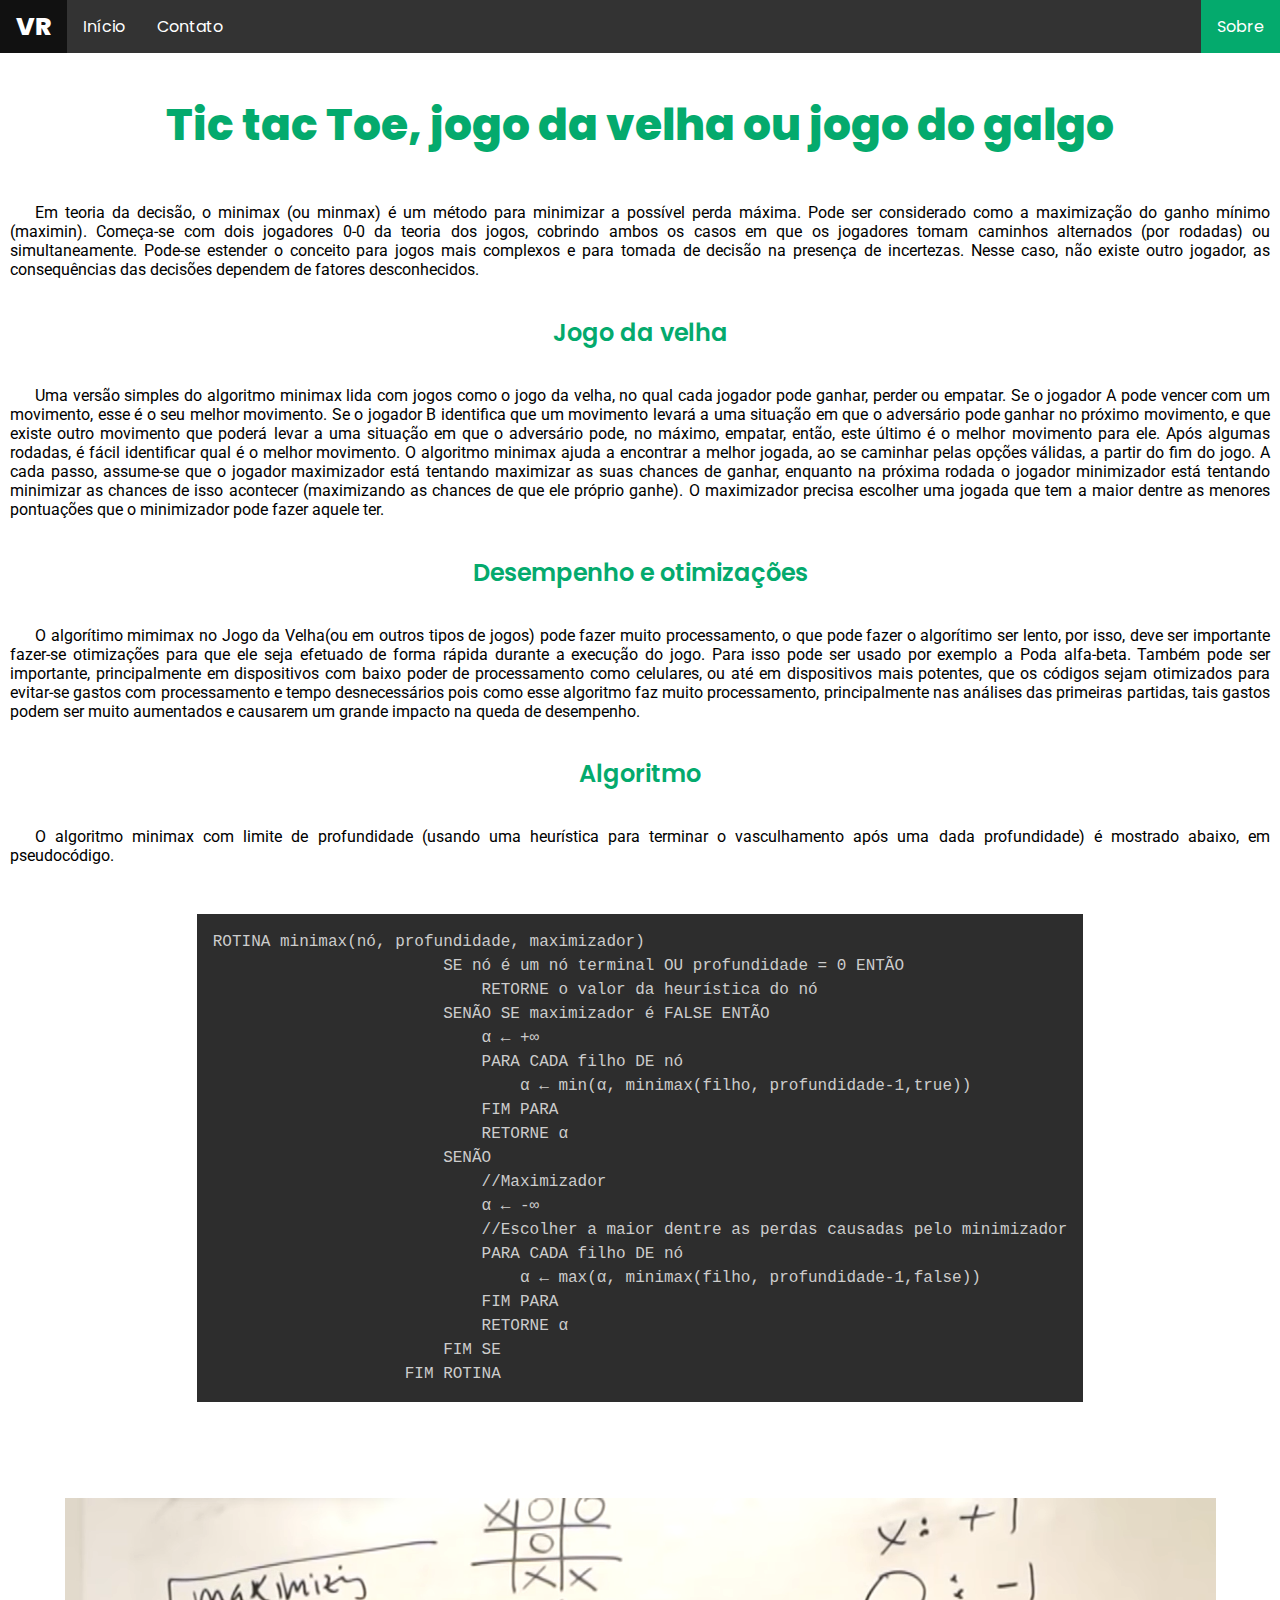
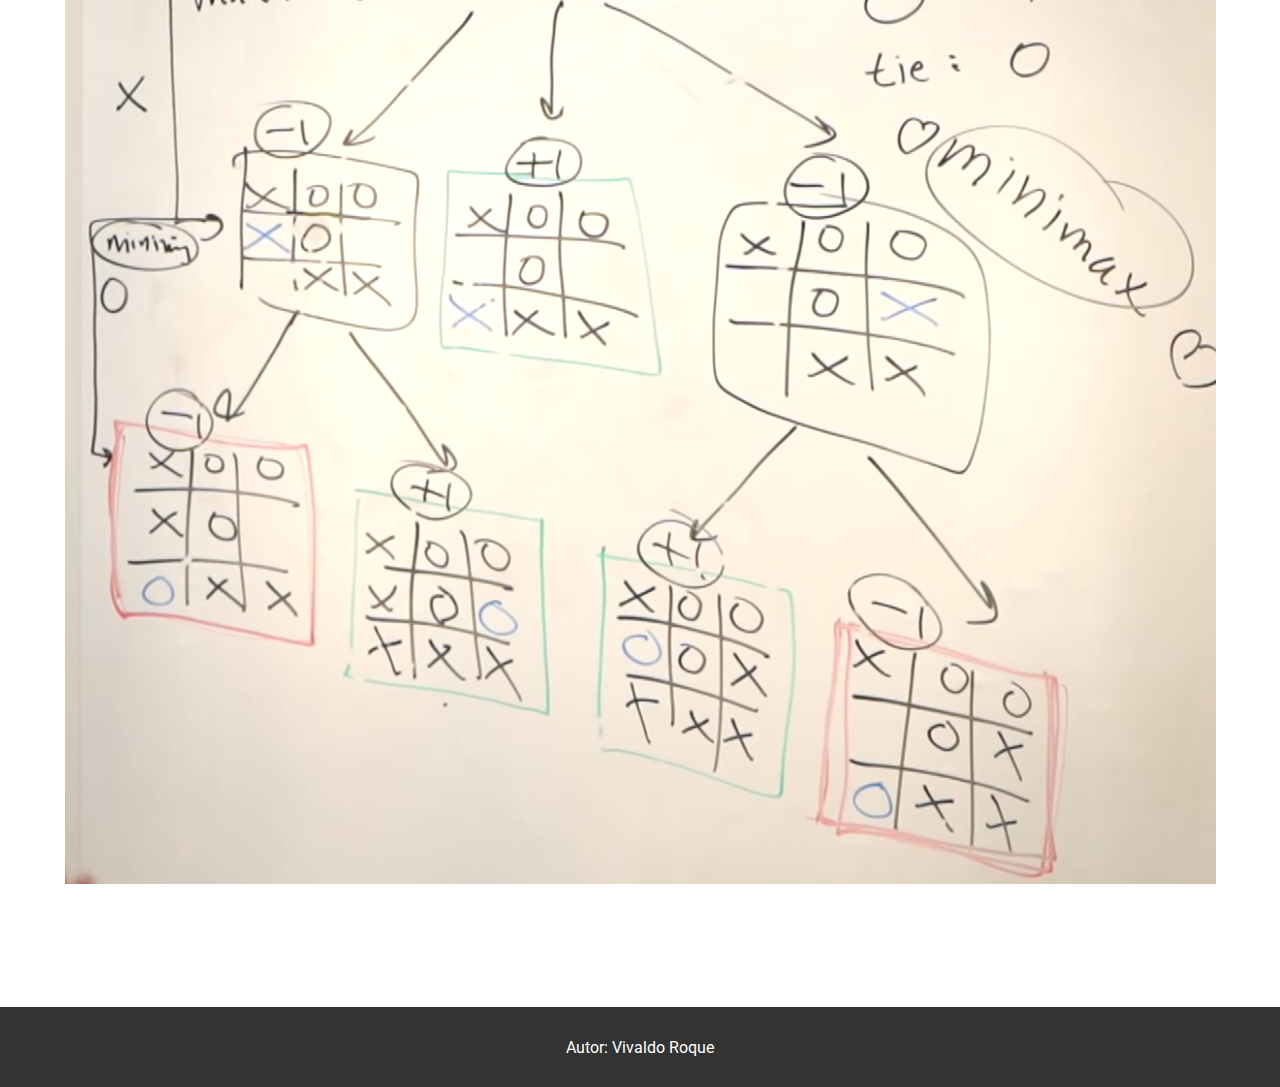
==== pages/about.html @ 663543bb "made some fixes!" ====
<!DOCTYPE html>
<html>

<head>
	<meta name="viewport" content="width=device-width, initial-scale=1.0">
	<link rel="stylesheet" href="../css/style.css">
    <link rel="stylesheet" href="../css/game.css">
    <link rel="stylesheet" href="../css/social.css">
    <link rel="stylesheet" href="../css/mediaquery.css">
	<link rel="stylesheet" href="../css/prism.css">
	<script src="../js/prism.js"></script>
	<script src="../js/navigation.js"></script>
	<script src="../js/app.js"></script>
	<link rel="apple-touch-icon" sizes="180x180" href="../imgs/favicon/apple-touch-icon.png">
	<link rel="icon" type="image/png" sizes="32x32" href="../imgs/favicon/favicon-32x32.png">
	<link rel="icon" type="image/png" sizes="16x16" href="../imgs/favicon/favicon-16x16.png">
	<link rel="manifest" href="../manifest.webmanifest">
	<title> Tic Tac Toe </title>
</head>

<body onload="main();">
	<div class="container">
		<div>
			<ul class="topnav">
				<li><a href="../index.html" class="logo">VR</a></li>
				<li id="home"><a href="../index.html">Início</a></li>
				<li id="contact"><a href="./contact.html">Contato</a></li>
				<li id="about">
					<a href="./about.html">Sobre</a>
				</li>
			</ul>
		</div>

		<div class="content-wrap" style="text-align: justify; padding: 10px;">

			<div id="install-button" class="install-button">
                <div>Instalar</div>
            </div>

			<h1 style="text-align: center;">Tic tac Toe, jogo da velha ou jogo do galgo</h1>
			<p class="text">
				Em teoria da decisão, o minimax (ou minmax) é um método para minimizar a possível perda máxima. Pode ser
				considerado como a maximização do ganho mínimo (maximin). Começa-se com dois jogadores 0-0 da teoria dos
				jogos, cobrindo ambos os casos em que os jogadores tomam caminhos alternados (por rodadas) ou
				simultaneamente. Pode-se estender o conceito para jogos mais complexos e para tomada de decisão na
				presença de incertezas. Nesse caso, não existe outro jogador, as consequências das decisões dependem de
				fatores desconhecidos.</p>
			<h2>Jogo da velha</h2>
			<p class="text">
				Uma versão simples do algoritmo minimax lida com jogos como o jogo da velha, no qual cada jogador pode
				ganhar, perder ou empatar. Se o jogador A pode vencer com um movimento, esse é o seu melhor movimento.
				Se o
				jogador B identifica que um movimento levará a uma situação em que o adversário pode ganhar no próximo
				movimento, e que existe outro movimento que poderá levar a uma situação em que o adversário pode, no
				máximo,
				empatar, então, este último é o melhor movimento para ele. Após algumas rodadas, é fácil identificar
				qual é
				o melhor movimento. O algoritmo minimax ajuda a encontrar a melhor jogada, ao se caminhar pelas opções
				válidas, a partir do fim do jogo. A cada passo, assume-se que o jogador maximizador está tentando
				maximizar
				as suas chances de ganhar, enquanto na próxima rodada o jogador minimizador está tentando minimizar as
				chances de isso acontecer (maximizando as chances de que ele próprio ganhe). O maximizador precisa
				escolher
				uma jogada que tem a maior dentre as menores pontuações que o minimizador pode fazer aquele ter.</p>
			<h2>Desempenho e otimizações</h2>
			<p class="text">
				O algorítimo mimimax no Jogo da Velha(ou em outros tipos de jogos) pode fazer muito processamento, o que
				pode fazer o algorítimo ser lento, por isso, deve ser importante fazer-se otimizações para que ele seja
				efetuado de forma rápida durante a execução do jogo. Para isso pode ser usado por exemplo a Poda
				alfa-beta.
				Também pode ser importante, principalmente em dispositivos com baixo poder de processamento como
				celulares,
				ou até em dispositivos mais potentes, que os códigos sejam otimizados para evitar-se gastos com
				processamento e tempo desnecessários pois como esse algoritmo faz muito processamento, principalmente
				nas
				análises das primeiras partidas, tais gastos podem ser muito aumentados e causarem um grande impacto na
				queda de desempenho.
			</p>
			<h2>Algoritmo</h2>
			<p class="text">
				O algoritmo minimax com limite de profundidade (usando uma heurística para terminar o vasculhamento após
				uma
				dada profundidade) é mostrado abaixo, em pseudocódigo.
			</p>
			<div style="max-width: 100%; margin-top: 25px; margin-bottom: 25px;">
				<pre style="overflow: scroll;"><code class="language-wiki">ROTINA minimax(nó, profundidade, maximizador)
						SE nó é um nó terminal OU profundidade = 0 ENTÃO
							RETORNE o valor da heurística do nó
						SENÃO SE maximizador é FALSE ENTÃO
							α ← +∞
							PARA CADA filho DE nó
								α ← min(α, minimax(filho, profundidade-1,true))
							FIM PARA
							RETORNE α
						SENÃO
							//Maximizador
							α ← -∞
							//Escolher a maior dentre as perdas causadas pelo minimizador
							PARA CADA filho DE nó
								α ← max(α, minimax(filho, profundidade-1,false))
							FIM PARA
							RETORNE α
						FIM SE
					FIM ROTINA</code></pre>
			</div>
			<br><br>
			<div style="width: auto; height: auto; margin-top: 25px; margin-bottom: 100px;">
				<img src="../imgs/diagram.png" alt="Minimax" style="max-width:100%;
	max-height:100%;">
			</div>
			<br><br><br>
			</p>
		</div>

		<div>
			<footer>
				<p>Autor: Vivaldo Roque
				</p>
			</footer>
		</div>
	</div>

</body>

</html>
---- css/style.css ----
/* All this css shit you know */

@import url('https://fonts.googleapis.com/css2?family=Poppins:wght@300;400;500;700;800;900&family=Roboto:wght@400;500;700;900&display=swap');

:root {
    --white: #ffffff;
    --grey: #333333;
    --light-green: #04AA6D;
    --dark-green: #028d5a;
    --red: #FF073A;
    --blue: #006AF9;
    --fb: #4267B2;
    --gh: #4078c0;
    --gm: #c71610;
    --ig: #bc2a8d;
    --yt: #FF0000;
    --ps: #01875f;
    --draw-speed: 0.2s
}


/* Page formatting  */

body {
    margin: 0;
}

body {
    font-family: Roboto;
}

.container {
    margin: auto;
    position: relative;
    min-height: 100vh;
}

.content-wrap {
    display: flex;
    flex-direction: column;
    align-items: center;
    text-align: center;
    align-content: center;
    padding-bottom: 5rem;
    /* Footer height */
}

ul {
    list-style-type: none;
    margin: 0;
    padding: 0;
    overflow: hidden;
    background-color: var(--grey);
}

ul li {
    float: left;
}

ul li a {
    display: block;
    color: var(--white);
    text-align: center;
    padding: 14px 16px;
    text-decoration: none;
    line-height: 25px;
    transition: background-color 0.5s;
    font-family: Poppins;
}

ul li a:hover:not(.active) {
    background-color: #111;
}

ul li a.active {
    transition: background-color 0.5s;
    background-color: var(--light-green);
}

ul li a.active:hover {
    background-color: var(--dark-green);
}

ul li.right {
    float: right;
}

ul li a.logo {
    font-size: 25px;
    font-weight: 800;
    font-family: Poppins;
}

.text{
    text-indent: 25px;
}

footer {
    position: absolute;
    bottom: 0;
    width: 100%;
    text-align: center;
    background-color: var(--grey);
    color: var(--white);
    height: 5rem;
    display: flex;
    align-items: center;
    justify-content: center;
}

@media screen and (max-width: 600px) {

    ul li.right,
    ul li {
        float: none;
    }
}

h1 {
    color: var(--light-green);
    font-family: Poppins;
    font-weight: 800;
    font-size: 44px;
}

h2 {
    color: var(--light-green);
    font-family: Poppins;
    font-weight: 600;
    font-size: 24px;
}

h1 span {
    color: var(--white);
}

.break-line{
    width: 100%;
    height: 80px;
}

.cover1 {
    display: flex;
    flex-direction: column;
    justify-content: center;
    align-items: center;
    background-color: var(--grey);
    height: 600px;
    width: 350px;
    border-radius: 10px;
    padding-top: 20px;
    padding-bottom: 20px;
    margin-bottom: 50px;
}

.cover2 {
    display: flex;
    flex-direction: column;
    justify-content: center;
    align-items: center;
    background-color: var(--grey);
    height: 50em;
    width: 95%;
    border-radius: 10px;
    margin-bottom: 20px;
    margin-top: 20px;
}

.install-button{
    color: var(--white);
    font-size:x-large;
    line-height: 50px;
    text-align: center;
    vertical-align: middle;
    height: 50px;
    width: 30%;
    background-color: var(--light-green);
    border-radius: 20px;
    border: 10px;
    border-color: var(--dark-green);
    margin-top: 10px;
    margin-bottom: 10px;
    display: none;
}
---- css/game.css ----
/* Buttons formatting */

#but {
    box-sizing: border-box;
    width: 95px;
    height: 30px;
    border: 1px solid #04AA6D;
    margin: auto;
    border-radius: 4px;
    font-family: Verdana, Geneva, Tahoma, sans-serif;
    text-align: center;
    line-height: 30px;
    vertical-align: middle;
    background-color: #04AA6D;
    color: white;
    font-size: 18px;
    cursor: pointer;
}

.btn {
    box-sizing: border-box;
    width: 120px;
    height: 40px;
    border: 1px solid var(--light-green);
    border-radius: 4px;
    transition: background-color 0.5s;
    background-color: var(--light-green);
    color: var(--white);
    font-size: 20px;
    cursor: pointer;
}

.btn:hover {
    background-color: var(--dark-green);
}

.type-container {
    display: flex;
    justify-content: space-between;
    width: 319px;
    grid-template-columns: repeat(2, 1fr);
    gap: 20px;
    align-items: center;
    margin-bottom: 40px;
}

.type-container button {
    display: flex;
    flex-direction: column;
    align-items: center;
    justify-content: center;
    position: relative;
    width: 90px;
    height: 110px;
    background-color: var(--grey);
    border-radius: 8px;
    outline: none;
    cursor: pointer;
    border: 4px solid var(--white);
    transition: border .4s;
}

.type-container button:hover {
    border: 4px solid #dddddd;
}

.type-container button div {
    position: absolute;
    width: 4px;
    height: 4px;
    border-radius: 2px;
    border: 4px solid var(--white);
    top: 4px;
    right: 4px;
    transition: border .4s;
}

.type-container button:hover div {
    border: 4px solid #dddddd;
}

.type-container button svg {
    fill: var(--white);
    margin-bottom: 2px;
    width: 60px;
    height: 60px;
    transition: fill .4s;
}

.type-container button:hover svg {
    fill: #dddddd;
}

.type-container button strong {
    font-family: Poppins;
    size: 18px;
    color: var(--white);
    font-weight: 900;
    transition: color .4s;
}

.type-container button:hover strong {
    color: #ddd;
}


/* Others game controls */

.status-action {
    display: flex;
    flex-direction: column;
    height: 150px;
    justify-content: space-between;
    align-items: center;
    margin: 15px 0px 15px 0px;
}

.print {
    font-family: Poppins;
    color: dodgerblue;
    font-size: 20px;
    font-weight: 600;
}

#lineSvg {
    position: absolute;
    top: 0;
    left: 0;
    height: 320px;
    width: 320px;    
}

.parent {
    position: relative;
    height: 478px;
    width: 320px;
}

/* 3*3 Grid */

.game-grid {
    position: absolute;
    top: 0;
    left: 0;
    background-color: var(--white);
    align-content: center;
    display: grid;
    height: 318px;
    width: 318px;
    grid-template-columns: auto auto auto;
    grid-template-rows: auto auto auto;
    justify-content: center;
    gap: 10px;
}

.game-cell {
    width: 100px;
    height: 100px;
    display: flex;
    align-items: center;
    justify-content: center;
    background-color: var(--grey);
    cursor: pointer;
    font-size: 30px;
    text-align: center;
    border: none;
    outline: none;
}

.game-cell:disabled {
    cursor: auto;
}

/* Popup formatting */

.popup_box {
    position: absolute;
    top: 50%;
    left: 50%;
    transform: translate(-50%, -50%);
    border-radius: 5px;
}

.popup_box {
    width: 250px;
    background: #f2f2f2;
    text-align: center;
    align-items: center;
    padding: 40px;
    border: 1px solid #b3b3b3;
    box-shadow: 0px 5px 10px rgba(0, 0, 0, .2);
    z-index: 9999;
    display: none;
}

.popup_box h1 {
    font-size: 20px;
    color: #1b2631;
    margin-bottom: 5px;
}

.popup_box label {
    font-size: 23px;
    color: #404040;
}

.popup_box .btns {
    margin: 40px 0 0 0;
    display: flex;
    justify-content: space-between;
}

.btns .btn1,
.btns .btn2 {
    background: var(--red);
    color: var(--white);
    font-size: 18px;
    border-radius: 5px;
    border: 1px solid var(--red);
    padding: 10px 13px;
    height: 50px;
    width: 50px;
    text-align: center;
    vertical-align: middle;
    line-height: 50px;
    font-size: 40px;
    text-decoration: none;
}

.btns .btn2 {
    margin-left: 20px;
    background: var(--blue);
    border: 1px solid var(--blue);
}

.btns .btn1:hover {
    transition: .5s;
    background: var(--red);
}

.btns .btn2:hover {
    transition: .5s;
    background: var(--blue);
}

/* Line animation formatting */
#line1 {
    stroke: var(--light-green);
    stroke-width: 10px;
    opacity: 0.5;
}

/* X and O animation formatting */

.naught {
    stroke: var(--blue);
    transform: rotateX(180deg);
}

.cross {
    stroke: var(--red);
}

path,
circle {
    animation: draw var(--draw-speed) calc(var(--delay, 0) * var(--draw-speed)) ease-in both;
}

path:nth-of-type(2) {
    --delay: 1;
}

@keyframes draw {
    to {
        stroke-dashoffset: 0;
    }
}


#blink {
    transition: 0.4s;
}
---- css/social.css ----
/* Social formatting */

.avatar {
    margin-top: 35px;
    border: 8px solid var(--white);
    width: 150px;
    height: 150px;
    border-radius: 50%;
    -webkit-box-shadow: 8px 8px 12px 12px #222222;
    box-shadow: 4px 4px 8px 8px #222222;
}

.social-network {
    display: grid;
    grid-template-columns: repeat(2, 1fr);
    gap: 20px;
    margin-bottom: 20px;
}

a.social-btn {
    background-color: #222222;
    width: 240px;
    height: 56px;
    border: none;
    margin: 0;
    outline: none;
    transition: all 0.3s;
    position: relative;
    padding: 0;
    text-decoration: none;
    cursor: pointer;
    display: flex;
    align-items: center;
}

a.social-btn svg.btn-border {
    position: absolute;
    display: flex;
    top: 0;
    left: 0;
    width: 100%;
    height: 56px;
}

a.social-btn svg.btn-border rect {
    fill: none;
    stroke: var(--white);
    stroke-width: 0;
    stroke-dasharray: 422, 0;
    transition: all .3s linear;
}

a.social-btn svg.fb-btn rect {
    stroke: var(--fb);
}

a.social-btn svg.gh-btn rect {
    stroke: var(--gh);
}

a.social-btn svg.gm-btn rect {
    stroke: var(--gm);
}

a.social-btn svg.ig-btn rect {
    stroke: var(--ig);
}

a.social-btn svg.ps-btn rect {
    stroke: var(--ps);
}

a.social-btn svg.yt-btn rect {
    stroke: var(--yt);
}

a.social-btn:hover svg.btn-border rect {
    stroke-width: 5px;
    stroke-dasharray: 56, 310;
    stroke-dashoffset: 126;
    transition: all 1.35s cubic-bezier(0.19, 1, 0.22, 1);
}

a.social-btn div {
    width: 56px;
    height: 56px;
    display: flex;
    align-items: center;
    justify-content: center;
    position: relative;
}

a.social-btn div svg {
    width: 36px;
    height: 36px;
    fill: var(--white);
    position: relative;
    transition: all 0.3s;
}

a.social-btn div::after {
    content: "";
    position: absolute;
    bottom: 0;
    left: 0;
    width: 100%;
    height: 100%;
    background-color: var(--white);
    z-index: -2;
}

a.social-btn div::before {
    content: "";
    position: absolute;
    bottom: 0;
    left: 0;
    width: 100%;
    height: 0%;
    background-color: var(--white);
    transition: all .3s;
}

a.social-btn:hover div::before {
    height: 100%;
}

a.social-btn span {
    font-family: Poppins;
    size: 48px;
    color: var(--white);
    font-weight: 800;
    text-transform: uppercase;
    margin-left: 10px;
}

a.social-btn div.facebook {
    background-color: var(--fb);
}

a.social-btn:hover div.facebook svg {
    fill: var(--fb);
}

a.social-btn div.github {
    background-color: var(--gh);
}

a.social-btn:hover div.github svg {
    fill: var(--gh);
}

a.social-btn div.gmail {
    background-color: var(--gm);
}

a.social-btn:hover div.gmail svg {
    fill: var(--gm);
}

a.social-btn div.instagram {
    background-color: var(--ig);
}

a.social-btn:hover div.instagram svg {
    fill: var(--ig);
}

a.social-btn div.playstore {
    background-color: var(--ps);
}

a.social-btn:hover div.playstore svg {
    fill: var(--ps);
}

a.social-btn div.youtube {
    background-color: var(--yt);
}

a.social-btn:hover div.youtube svg {
    fill: var(--yt);
}
---- css/mediaquery.css ----
/* ----------- iPhone 4 and 4S ----------- */

/* Portrait */
@media only screen 
  and (min-device-width: 320px) 
  and (max-device-width: 480px)
  and (-webkit-min-device-pixel-ratio: 2)
  and (orientation: portrait) {
    .content-wrap{
        font-size: medium;
    }

    h1{
        font-size: 22px;
    }

    h2{
        font-size: 12px;
    }
}

/* ----------- iPhone 5, 5S, 5C and 5SE ----------- */

/* Portrait */
@media only screen 
  and (min-device-width: 320px) 
  and (max-device-width: 568px)
  and (-webkit-min-device-pixel-ratio: 2)
  and (orientation: portrait) {
    .content-wrap{
        font-size: medium;
    }

    h1{
        font-size: 22px;
    }

    h2{
        font-size: 12px;
    }
}

/* ----------- iPhone 6, 6S, 7 and 8 ----------- */

/* Portrait */
@media only screen 
  and (min-device-width: 375px) 
  and (max-device-width: 667px) 
  and (-webkit-min-device-pixel-ratio: 2)
  and (orientation: portrait) { 
    .content-wrap{
        font-size: medium;
    }

    h1{
        font-size: 22px;
    }

    h2{
        font-size: 12px;
    }
}


/* ----------- iPhone 6+, 7+ and 8+ ----------- */


/* Portrait */
@media only screen 
  and (min-device-width: 414px) 
  and (max-device-width: 736px) 
  and (-webkit-min-device-pixel-ratio: 3)
  and (orientation: portrait) { 
    .content-wrap{
        font-size: medium;
    }

    h1{
        font-size: 22px;
    }

    h2{
        font-size: 12px;
    }
}


/* ----------- iPhone X ----------- */

/* Portrait */
@media only screen 
  and (min-device-width: 375px) 
  and (max-device-width: 812px) 
  and (-webkit-min-device-pixel-ratio: 3)
  and (orientation: portrait) { 
    .content-wrap{
        font-size: medium;
    }

    h1{
        font-size: 22px;
    }

    h2{
        font-size: 12px;
    }
}

/* ----------- Galaxy S3 ----------- */

/* Portrait */
@media screen 
  and (device-width: 320px) 
  and (device-height: 640px) 
  and (-webkit-device-pixel-ratio: 2) 
  and (orientation: portrait) {
    .content-wrap{
        font-size: medium;
    }

    h1{
        font-size: 22px;
    }

    h2{
        font-size: 12px;
    }
}

/* ----------- Galaxy S4, S5 and Note 3 ----------- */

/* Portrait */
@media screen 
  and (device-width: 320px) 
  and (device-height: 640px) 
  and (-webkit-device-pixel-ratio: 3) 
  and (orientation: portrait) {
    .content-wrap{
        font-size: medium;
    }

    h1{
        font-size: 22px;
    }

    h2{
        font-size: 12px;
    }
}

/* ----------- Galaxy S6 ----------- */

/* Portrait */
@media screen 
  and (device-width: 360px) 
  and (device-height: 640px) 
  and (-webkit-device-pixel-ratio: 4) 
  and (orientation: portrait) {
    .content-wrap{
        font-size: medium;
    }

    h1{
        font-size: 22px;
    }

    h2{
        font-size: 12px;
    }
}

/* ----------- Galaxy Fold ----------- */

/* Portrait */
@media(max-width: 320px){ 

    .cover1 {
        height: 300px;
        width: 180px;
    }

    .type-container {
        width: 159.5px;
        gap: 5px;
        margin-bottom: 20px;
    }
    
    .type-container button {
        width: 75px;
        height: 55px;
        border-radius: 8px;
        border: 2px solid var(--white);
        transition: border .4s;
    }
    
    .type-container button div {
        width: 2px;
        height: 2px;
        border-radius: 1px;
        border: 2px solid var(--white);
        top: 2px;
        right: 2px;
        transition: border .4s;
    }
    
    .type-container button svg {
        margin-bottom: 1px;
        width: 30px;
        height: 30px;
        transition: fill .4s;
    }
    
    .type-container button strong {
        size: 9px;
        color: var(--white);
        font-weight: 900;
        transition: color .4s;
    }

    .type-container button:hover div {
        border: 2px solid #dddddd;
    }

    .type-container button:hover {
        border: 2px solid #dddddd;
    }

    .game-grid {
        
        height: 158px;
        width: 158px;
        gap: 5px;
    }
    
    .game-cell {
        width: 50px;
        height: 50px;
        display: flex;
        align-items: center;
        justify-content: center;
        background-color: var(--grey);
        cursor: pointer;
        font-size: 15px;
        text-align: center;
        border: none;
        outline: none;
    }

    .parent {
        position: relative;
        height: 250px;
        width: 160px;
    }

    #lineSvg {
        height: 159px;
        width: 158px; 
    }

    .status-action {
        height: 75px;
        margin: 7.5px 0px 7.5px 0px;
    }

    #but {
        width: 47.5px;
        height: 15px;
        line-height: 15px;
        font-size: 8px;
    }

    .print {
        font-size: 14px;
    }

    .popup_box {
        width: 125px;
    }

    .content-wrap{
        font-size: medium;
    }

    h1{
        font-size: 22px;
    }

    h2{
        font-size: 12px;
    }

    .popup_box h1 {
        font-size: 10px;
        color: #1b2631;
        margin-bottom: 5px;
    }
    
    .popup_box .btns {
        margin: 20px 0 0 0;
        display: flex;
        justify-content: space-between;
    }
    
    .btns .btn1,
    .btns .btn2 {
        line-height: 25px;
        text-align: center;
        vertical-align: middle;
        font-size: 20px;
        height: 25px;
        width: 25px;
    }
  }

/* ----------- Non-Retina Screens ----------- */
@media screen 
  and (min-device-width: 1200px) 
  and (max-device-width: 1600px) 
  and (-webkit-min-device-pixel-ratio: 1) { 
    .content-wrap{
        font-size: medium;
    }
}

/* ----------- Retina Screens ----------- */
@media screen 
  and (min-device-width: 1200px) 
  and (max-device-width: 1600px) 
  and (-webkit-min-device-pixel-ratio: 2)
  and (min-resolution: 192dpi) {
      .content-wrap{
          font-size: medium;
      }
}
---- css/prism.css ----
/* PrismJS 1.27.0
https://prismjs.com/download.html#themes=prism-tomorrow&languages=[base64] */
code[class*=language-],pre[class*=language-]{color:#ccc;background:0 0;font-family:Consolas,Monaco,'Andale Mono','Ubuntu Mono',monospace;font-size:1em;text-align:left;white-space:pre;word-spacing:normal;word-break:normal;word-wrap:normal;line-height:1.5;-moz-tab-size:4;-o-tab-size:4;tab-size:4;-webkit-hyphens:none;-moz-hyphens:none;-ms-hyphens:none;hyphens:none}pre[class*=language-]{padding:1em;margin:.5em 0;overflow:auto}:not(pre)>code[class*=language-],pre[class*=language-]{background:#2d2d2d}:not(pre)>code[class*=language-]{padding:.1em;border-radius:.3em;white-space:normal}.token.block-comment,.token.cdata,.token.comment,.token.doctype,.token.prolog{color:#999}.token.punctuation{color:#ccc}.token.attr-name,.token.deleted,.token.namespace,.token.tag{color:#e2777a}.token.function-name{color:#6196cc}.token.boolean,.token.function,.token.number{color:#f08d49}.token.class-name,.token.constant,.token.property,.token.symbol{color:#f8c555}.token.atrule,.token.builtin,.token.important,.token.keyword,.token.selector{color:#cc99cd}.token.attr-value,.token.char,.token.regex,.token.string,.token.variable{color:#7ec699}.token.entity,.token.operator,.token.url{color:#67cdcc}.token.bold,.token.important{font-weight:700}.token.italic{font-style:italic}.token.entity{cursor:help}.token.inserted{color:green}
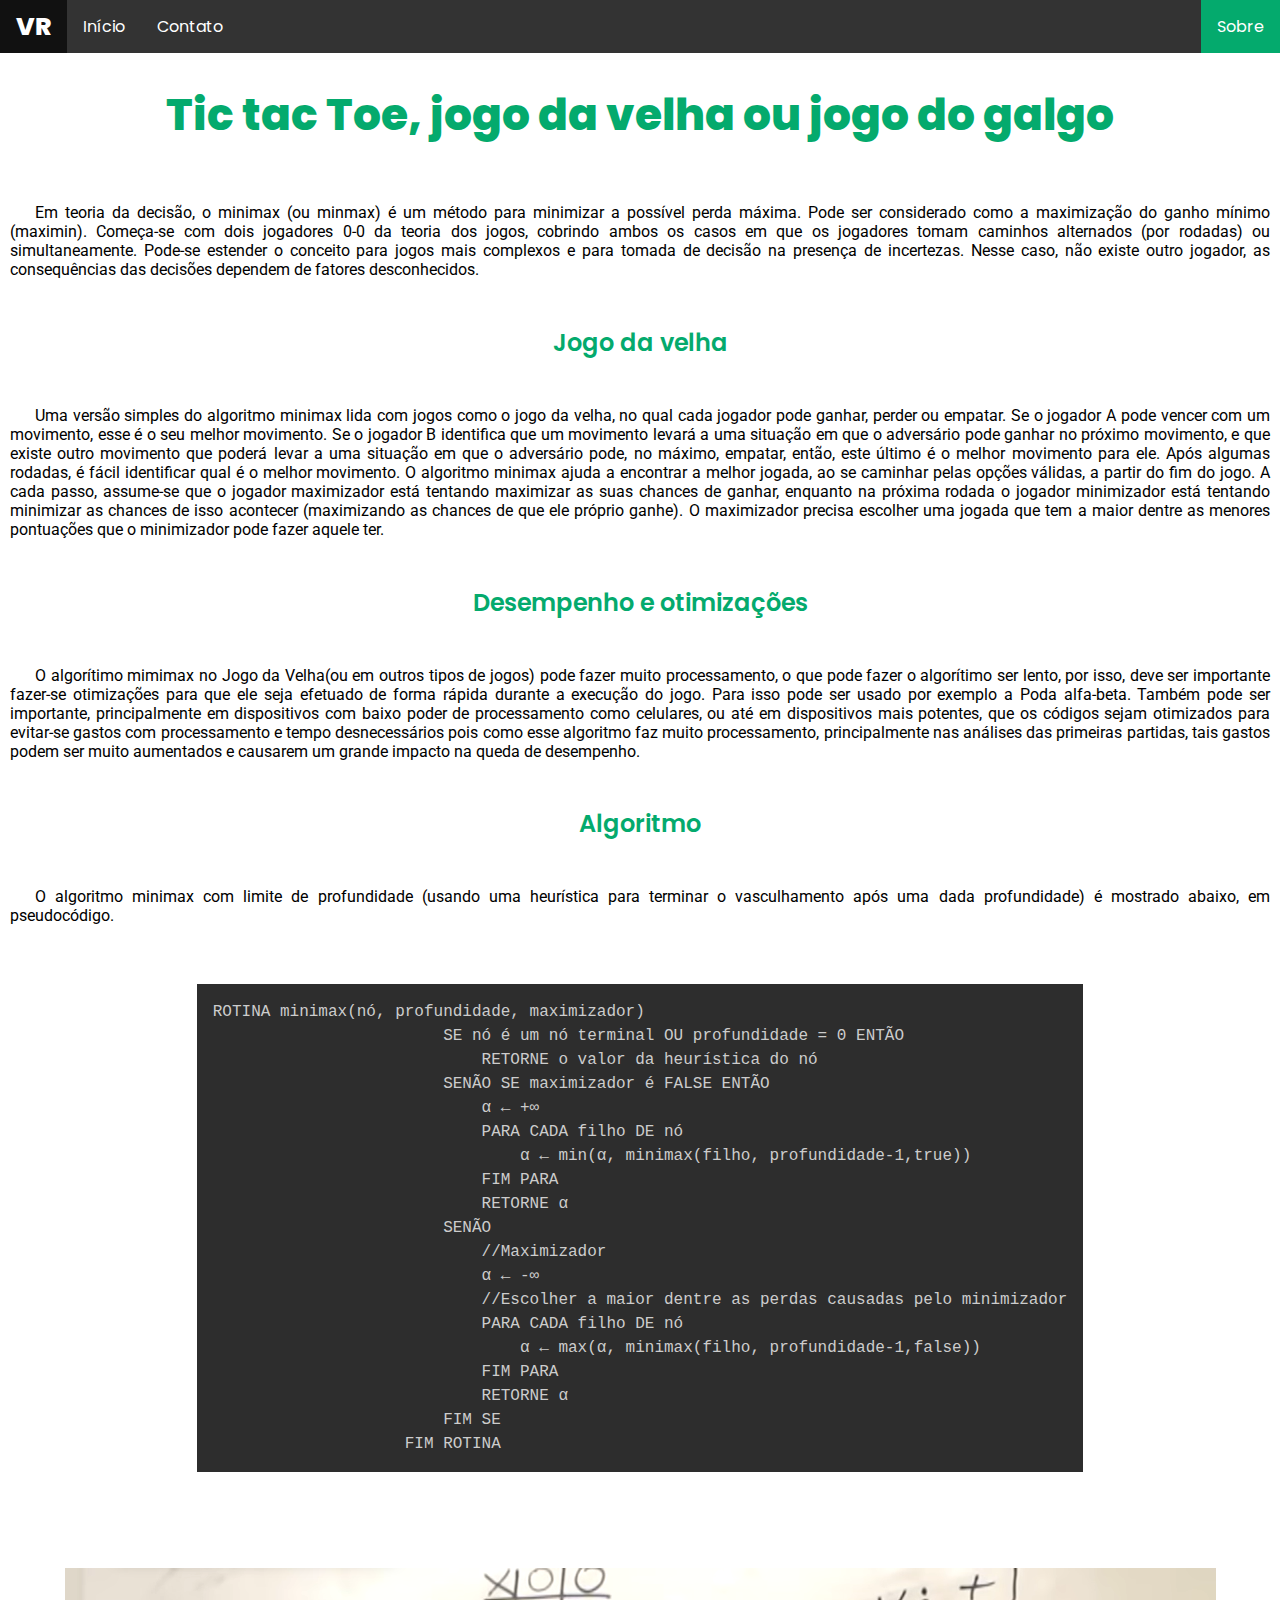
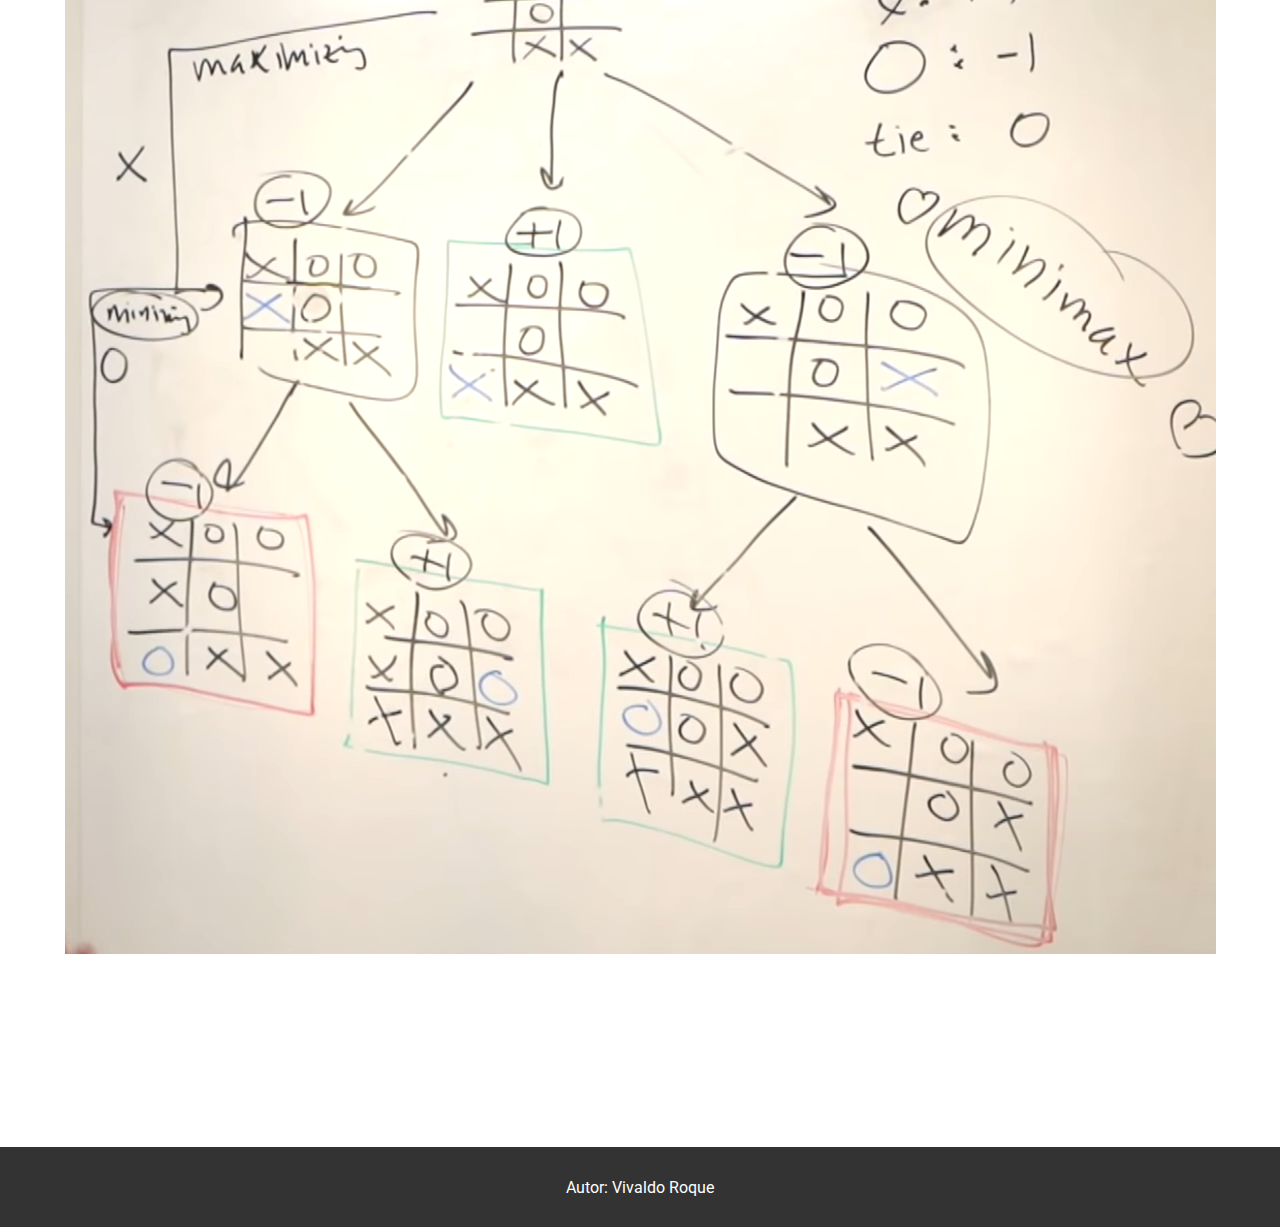
==== commit e8733b45: "fixes" ====
--- a/pages/about.html
+++ b/pages/about.html
@@ -31,13 +31,13 @@
 			</ul>
 		</div>
 
-		<div class="content-wrap" style="text-align: justify; padding: 10px;">
+		<div class="content-wrap">
 
 			<div id="install-button" class="install-button">
                 <div>Instalar</div>
             </div>
 
-			<h1 style="text-align: center;">Tic tac Toe, jogo da velha ou jogo do galgo</h1>
+			<h1>Tic tac Toe, jogo da velha ou jogo do galgo</h1>
 			<p class="text">
 				Em teoria da decisão, o minimax (ou minmax) é um método para minimizar a possível perda máxima. Pode ser
 				considerado como a maximização do ganho mínimo (maximin). Começa-se com dois jogadores 0-0 da teoria dos
--- a/css/style.css
+++ b/css/style.css
@@ -93,6 +93,9 @@
 
 .text{
     text-indent: 25px;
+    text-align: justify; 
+    text-justify: distribute-all-lines;
+    padding: 10px;
 }
 
 footer {
@@ -181,4 +184,8 @@
     margin-top: 10px;
     margin-bottom: 10px;
     display: none;
+}
+
+.install-button:hover{
+    cursor: pointer;
 }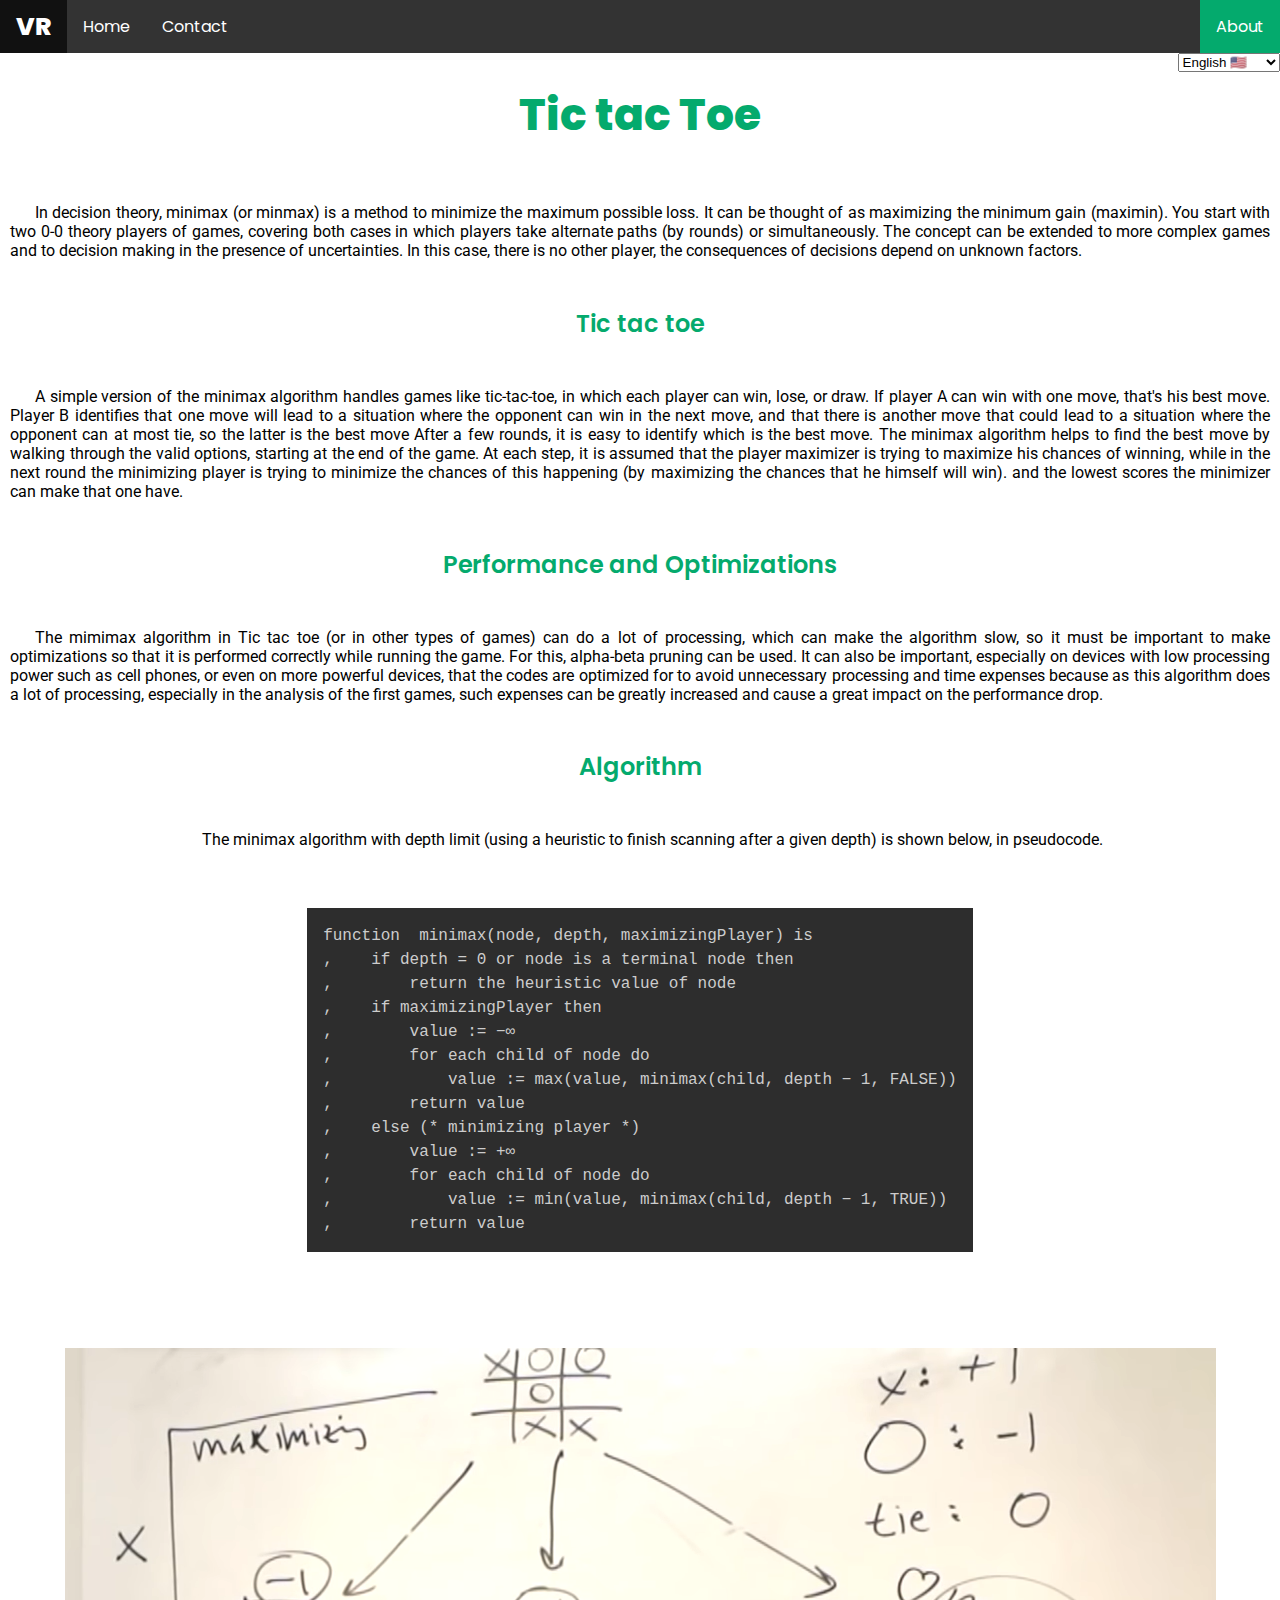
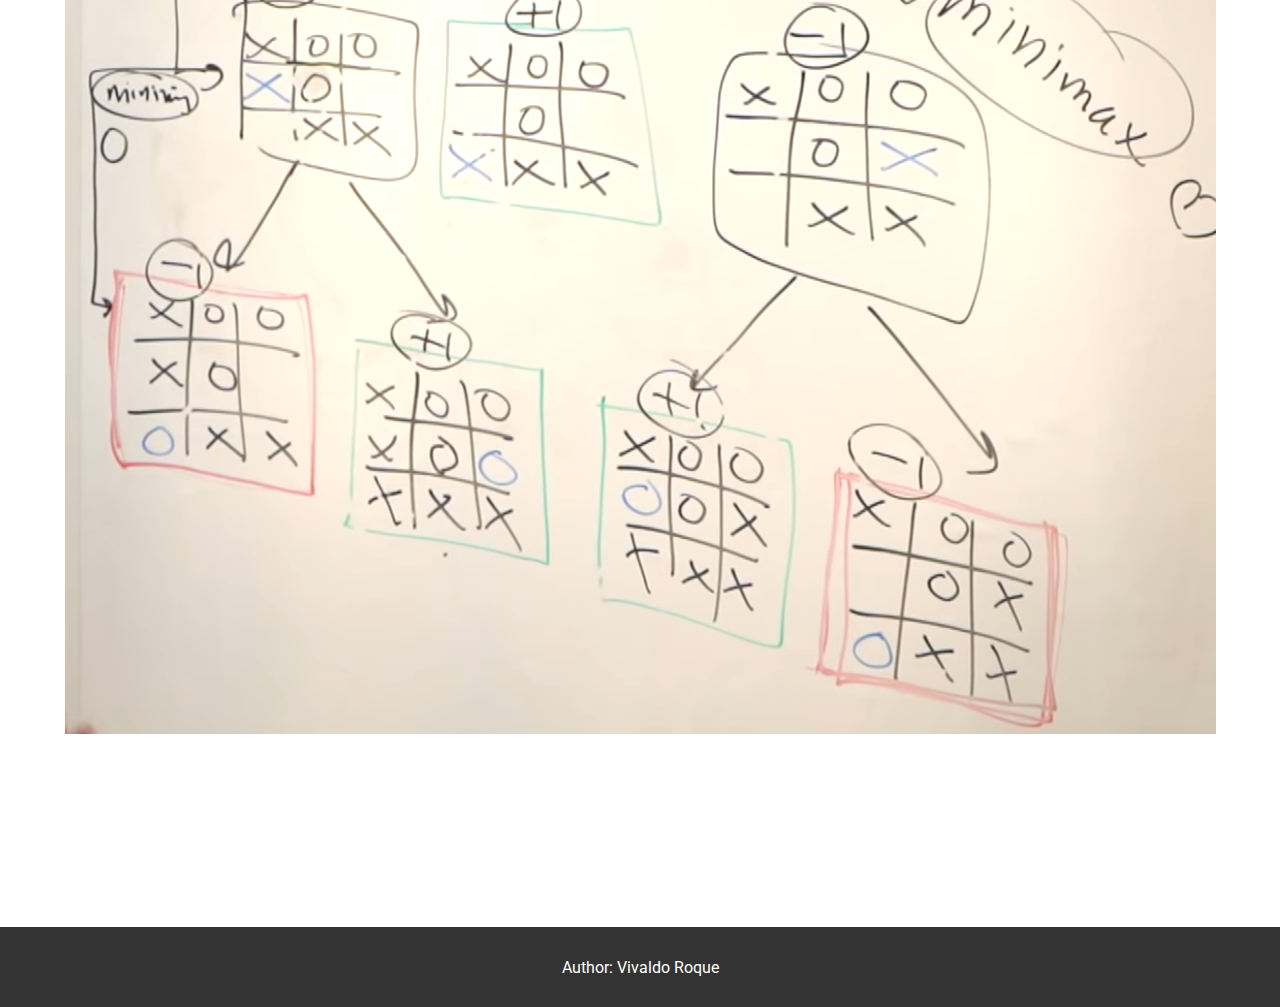
==== commit 0a0fe29e: "multilanguage" ====
--- a/pages/about.html
+++ b/pages/about.html
@@ -8,6 +8,7 @@
     <link rel="stylesheet" href="../css/social.css">
     <link rel="stylesheet" href="../css/mediaquery.css">
 	<link rel="stylesheet" href="../css/prism.css">
+	<script src="../js/jquery-3.6.0.min.js"></script>
 	<script src="../js/prism.js"></script>
 	<script src="../js/navigation.js"></script>
 	<script src="../js/app.js"></script>
@@ -18,35 +19,35 @@
 	<title> Tic Tac Toe </title>
 </head>
 
-<body onload="main();">
+<body>
 	<div class="container">
 		<div>
 			<ul class="topnav">
 				<li><a href="../index.html" class="logo">VR</a></li>
 				<li id="home"><a href="../index.html">Início</a></li>
 				<li id="contact"><a href="./contact.html">Contato</a></li>
-				<li id="about">
-					<a href="./about.html">Sobre</a>
-				</li>
+				<li id="about"><a href="./about.html">Sobre</a></li>
 			</ul>
 		</div>
 
 		<div class="content-wrap">
 
+			<select id="listLanguages" style="position: absolute; right: 0; width: 8%;"></select>
+
 			<div id="install-button" class="install-button">
-                <div>Instalar</div>
+                <div id="install">Instalar</div>
             </div>
 
-			<h1>Tic tac Toe, jogo da velha ou jogo do galgo</h1>
-			<p class="text">
+			<h1 id="about_title_1">Tic tac Toe, jogo da velha ou jogo do galgo</h1>
+			<p id="about_msg_1" class="text">
 				Em teoria da decisão, o minimax (ou minmax) é um método para minimizar a possível perda máxima. Pode ser
 				considerado como a maximização do ganho mínimo (maximin). Começa-se com dois jogadores 0-0 da teoria dos
 				jogos, cobrindo ambos os casos em que os jogadores tomam caminhos alternados (por rodadas) ou
 				simultaneamente. Pode-se estender o conceito para jogos mais complexos e para tomada de decisão na
 				presença de incertezas. Nesse caso, não existe outro jogador, as consequências das decisões dependem de
 				fatores desconhecidos.</p>
-			<h2>Jogo da velha</h2>
-			<p class="text">
+			<h2 id="about_title_2">Jogo da velha</h2>
+			<p id="about_msg_2" class="text">
 				Uma versão simples do algoritmo minimax lida com jogos como o jogo da velha, no qual cada jogador pode
 				ganhar, perder ou empatar. Se o jogador A pode vencer com um movimento, esse é o seu melhor movimento.
 				Se o
@@ -62,8 +63,8 @@
 				chances de isso acontecer (maximizando as chances de que ele próprio ganhe). O maximizador precisa
 				escolher
 				uma jogada que tem a maior dentre as menores pontuações que o minimizador pode fazer aquele ter.</p>
-			<h2>Desempenho e otimizações</h2>
-			<p class="text">
+			<h2 id="about_title_3">Desempenho e otimizações</h2>
+			<p id="about_msg_3" class="text">
 				O algorítimo mimimax no Jogo da Velha(ou em outros tipos de jogos) pode fazer muito processamento, o que
 				pode fazer o algorítimo ser lento, por isso, deve ser importante fazer-se otimizações para que ele seja
 				efetuado de forma rápida durante a execução do jogo. Para isso pode ser usado por exemplo a Poda
@@ -76,14 +77,14 @@
 				análises das primeiras partidas, tais gastos podem ser muito aumentados e causarem um grande impacto na
 				queda de desempenho.
 			</p>
-			<h2>Algoritmo</h2>
-			<p class="text">
+			<h2 id="about_title_4">Algoritmo</h2>
+			<p id="about_msg_4" class="text">
 				O algoritmo minimax com limite de profundidade (usando uma heurística para terminar o vasculhamento após
 				uma
 				dada profundidade) é mostrado abaixo, em pseudocódigo.
 			</p>
 			<div style="max-width: 100%; margin-top: 25px; margin-bottom: 25px;">
-				<pre style="overflow: scroll;"><code class="language-wiki">ROTINA minimax(nó, profundidade, maximizador)
+				<pre style="overflow: scroll;"><code id="code" class="language-wiki">ROTINA minimax(nó, profundidade, maximizador)
 						SE nó é um nó terminal OU profundidade = 0 ENTÃO
 							RETORNE o valor da heurística do nó
 						SENÃO SE maximizador é FALSE ENTÃO
@@ -114,7 +115,7 @@
 
 		<div>
 			<footer>
-				<p>Autor: Vivaldo Roque
+				<p id="author">Autor: Vivaldo Roque
 				</p>
 			</footer>
 		</div>
--- a/css/style.css
+++ b/css/style.css
@@ -174,7 +174,6 @@
     font-size:x-large;
     line-height: 50px;
     text-align: center;
-    vertical-align: middle;
     height: 50px;
     width: 30%;
     background-color: var(--light-green);
--- a/css/game.css
+++ b/css/game.css
@@ -1,6 +1,6 @@
 /* Buttons formatting */
 
-#but {
+#restart {
     box-sizing: border-box;
     width: 95px;
     height: 30px;
--- a/css/mediaquery.css
+++ b/css/mediaquery.css
@@ -262,7 +262,7 @@
         margin: 7.5px 0px 7.5px 0px;
     }
 
-    #but {
+    #restart {
         width: 47.5px;
         height: 15px;
         line-height: 15px;
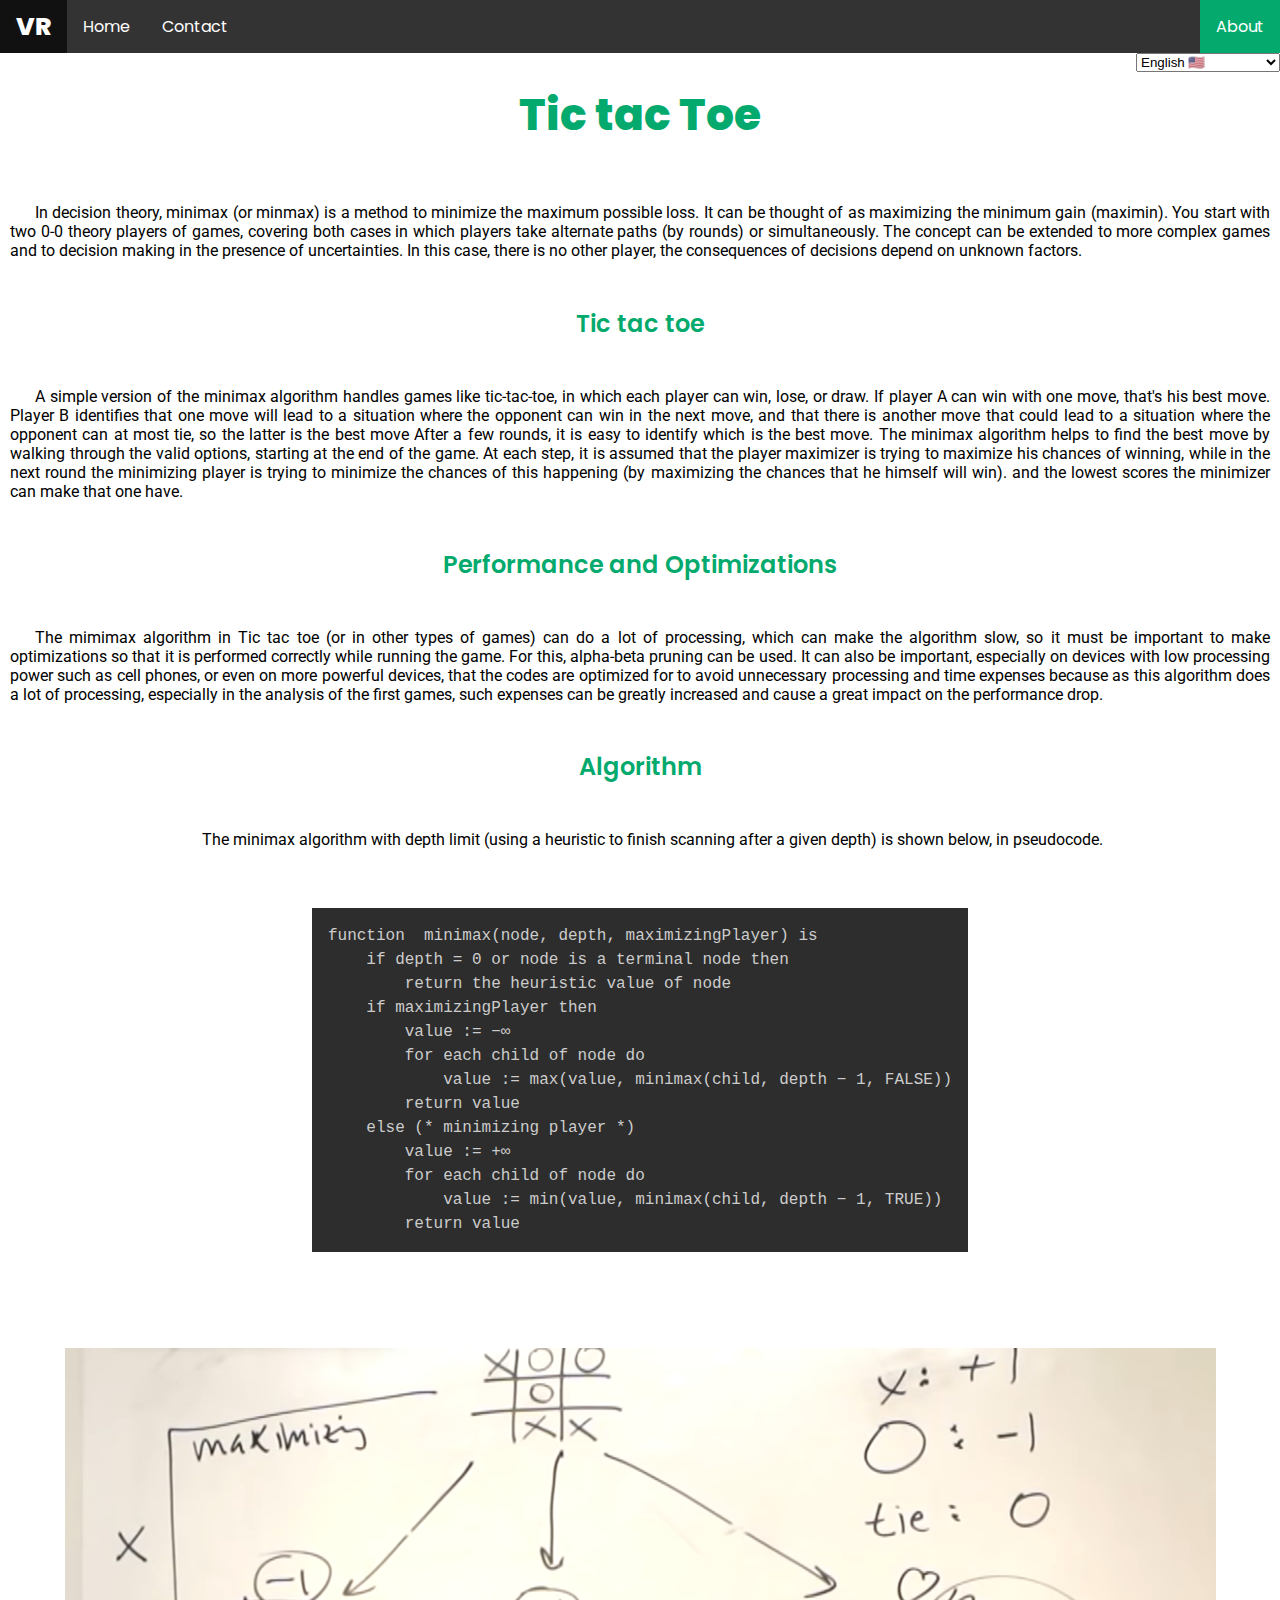
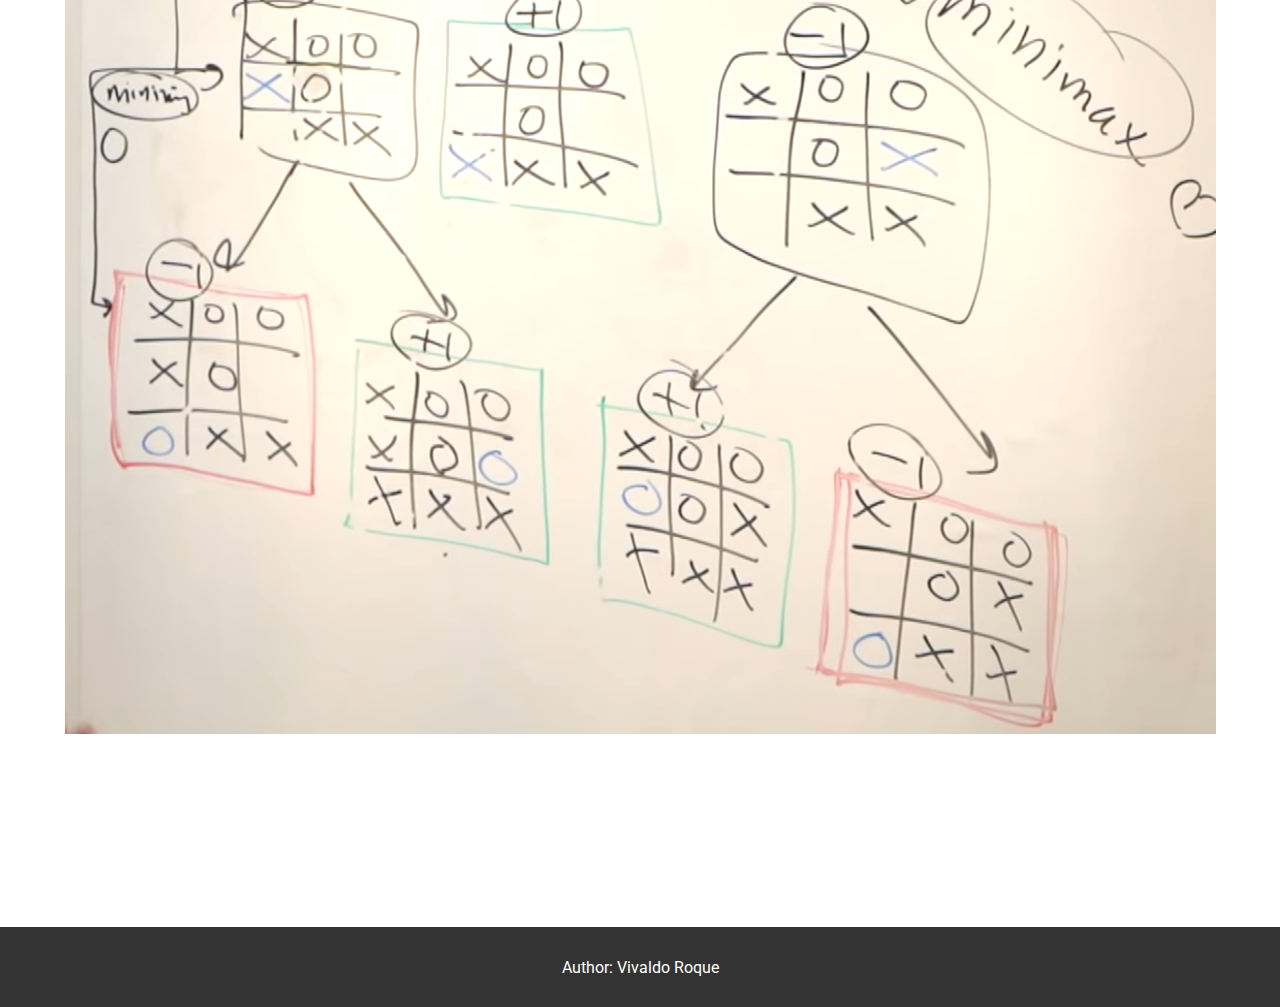
==== commit 92a4fa6f: "visual fixes" ====
--- a/pages/about.html
+++ b/pages/about.html
@@ -24,85 +24,30 @@
 		<div>
 			<ul class="topnav">
 				<li><a href="../index.html" class="logo">VR</a></li>
-				<li id="home"><a href="../index.html">Início</a></li>
-				<li id="contact"><a href="./contact.html">Contato</a></li>
-				<li id="about"><a href="./about.html">Sobre</a></li>
+				<li id="home"><a id="home_text" href="../index.html"></a></li>
+                <li id="contact"><a id="contact_text" href="./pages/contact.html"></a></li>
+                <li id="about"><a id="about_text" href="./pages/about.html"></a></li>
 			</ul>
 		</div>
 
 		<div class="content-wrap">
 
-			<select id="listLanguages" style="position: absolute; right: 0; width: 8%;"></select>
+			<select id="listLanguages" style="position: absolute; right: 0; width: 9rem;"></select>
 
 			<div id="install-button" class="install-button">
-                <div id="install">Instalar</div>
+                <div id="install"></div>
             </div>
 
-			<h1 id="about_title_1">Tic tac Toe, jogo da velha ou jogo do galgo</h1>
-			<p id="about_msg_1" class="text">
-				Em teoria da decisão, o minimax (ou minmax) é um método para minimizar a possível perda máxima. Pode ser
-				considerado como a maximização do ganho mínimo (maximin). Começa-se com dois jogadores 0-0 da teoria dos
-				jogos, cobrindo ambos os casos em que os jogadores tomam caminhos alternados (por rodadas) ou
-				simultaneamente. Pode-se estender o conceito para jogos mais complexos e para tomada de decisão na
-				presença de incertezas. Nesse caso, não existe outro jogador, as consequências das decisões dependem de
-				fatores desconhecidos.</p>
-			<h2 id="about_title_2">Jogo da velha</h2>
-			<p id="about_msg_2" class="text">
-				Uma versão simples do algoritmo minimax lida com jogos como o jogo da velha, no qual cada jogador pode
-				ganhar, perder ou empatar. Se o jogador A pode vencer com um movimento, esse é o seu melhor movimento.
-				Se o
-				jogador B identifica que um movimento levará a uma situação em que o adversário pode ganhar no próximo
-				movimento, e que existe outro movimento que poderá levar a uma situação em que o adversário pode, no
-				máximo,
-				empatar, então, este último é o melhor movimento para ele. Após algumas rodadas, é fácil identificar
-				qual é
-				o melhor movimento. O algoritmo minimax ajuda a encontrar a melhor jogada, ao se caminhar pelas opções
-				válidas, a partir do fim do jogo. A cada passo, assume-se que o jogador maximizador está tentando
-				maximizar
-				as suas chances de ganhar, enquanto na próxima rodada o jogador minimizador está tentando minimizar as
-				chances de isso acontecer (maximizando as chances de que ele próprio ganhe). O maximizador precisa
-				escolher
-				uma jogada que tem a maior dentre as menores pontuações que o minimizador pode fazer aquele ter.</p>
-			<h2 id="about_title_3">Desempenho e otimizações</h2>
-			<p id="about_msg_3" class="text">
-				O algorítimo mimimax no Jogo da Velha(ou em outros tipos de jogos) pode fazer muito processamento, o que
-				pode fazer o algorítimo ser lento, por isso, deve ser importante fazer-se otimizações para que ele seja
-				efetuado de forma rápida durante a execução do jogo. Para isso pode ser usado por exemplo a Poda
-				alfa-beta.
-				Também pode ser importante, principalmente em dispositivos com baixo poder de processamento como
-				celulares,
-				ou até em dispositivos mais potentes, que os códigos sejam otimizados para evitar-se gastos com
-				processamento e tempo desnecessários pois como esse algoritmo faz muito processamento, principalmente
-				nas
-				análises das primeiras partidas, tais gastos podem ser muito aumentados e causarem um grande impacto na
-				queda de desempenho.
-			</p>
-			<h2 id="about_title_4">Algoritmo</h2>
-			<p id="about_msg_4" class="text">
-				O algoritmo minimax com limite de profundidade (usando uma heurística para terminar o vasculhamento após
-				uma
-				dada profundidade) é mostrado abaixo, em pseudocódigo.
-			</p>
+			<h1 id="about_title_1"></h1>
+			<p id="about_msg_1" class="text"></p>
+			<h2 id="about_title_2"></h2>
+			<p id="about_msg_2" class="text"></p>
+			<h2 id="about_title_3"></h2>
+			<p id="about_msg_3" class="text"></p>
+			<h2 id="about_title_4"></h2>
+			<p id="about_msg_4" class="text"></p>
 			<div style="max-width: 100%; margin-top: 25px; margin-bottom: 25px;">
-				<pre style="overflow: scroll;"><code id="code" class="language-wiki">ROTINA minimax(nó, profundidade, maximizador)
-						SE nó é um nó terminal OU profundidade = 0 ENTÃO
-							RETORNE o valor da heurística do nó
-						SENÃO SE maximizador é FALSE ENTÃO
-							α ← +∞
-							PARA CADA filho DE nó
-								α ← min(α, minimax(filho, profundidade-1,true))
-							FIM PARA
-							RETORNE α
-						SENÃO
-							//Maximizador
-							α ← -∞
-							//Escolher a maior dentre as perdas causadas pelo minimizador
-							PARA CADA filho DE nó
-								α ← max(α, minimax(filho, profundidade-1,false))
-							FIM PARA
-							RETORNE α
-						FIM SE
-					FIM ROTINA</code></pre>
+				<pre style="overflow: scroll;"><code id="code" class="language-wiki"></code></pre>
 			</div>
 			<br><br>
 			<div style="width: auto; height: auto; margin-top: 25px; margin-bottom: 100px;">
@@ -115,8 +60,7 @@
 
 		<div>
 			<footer>
-				<p id="author">Autor: Vivaldo Roque
-				</p>
+				<p id="author"></p>
 			</footer>
 		</div>
 	</div>
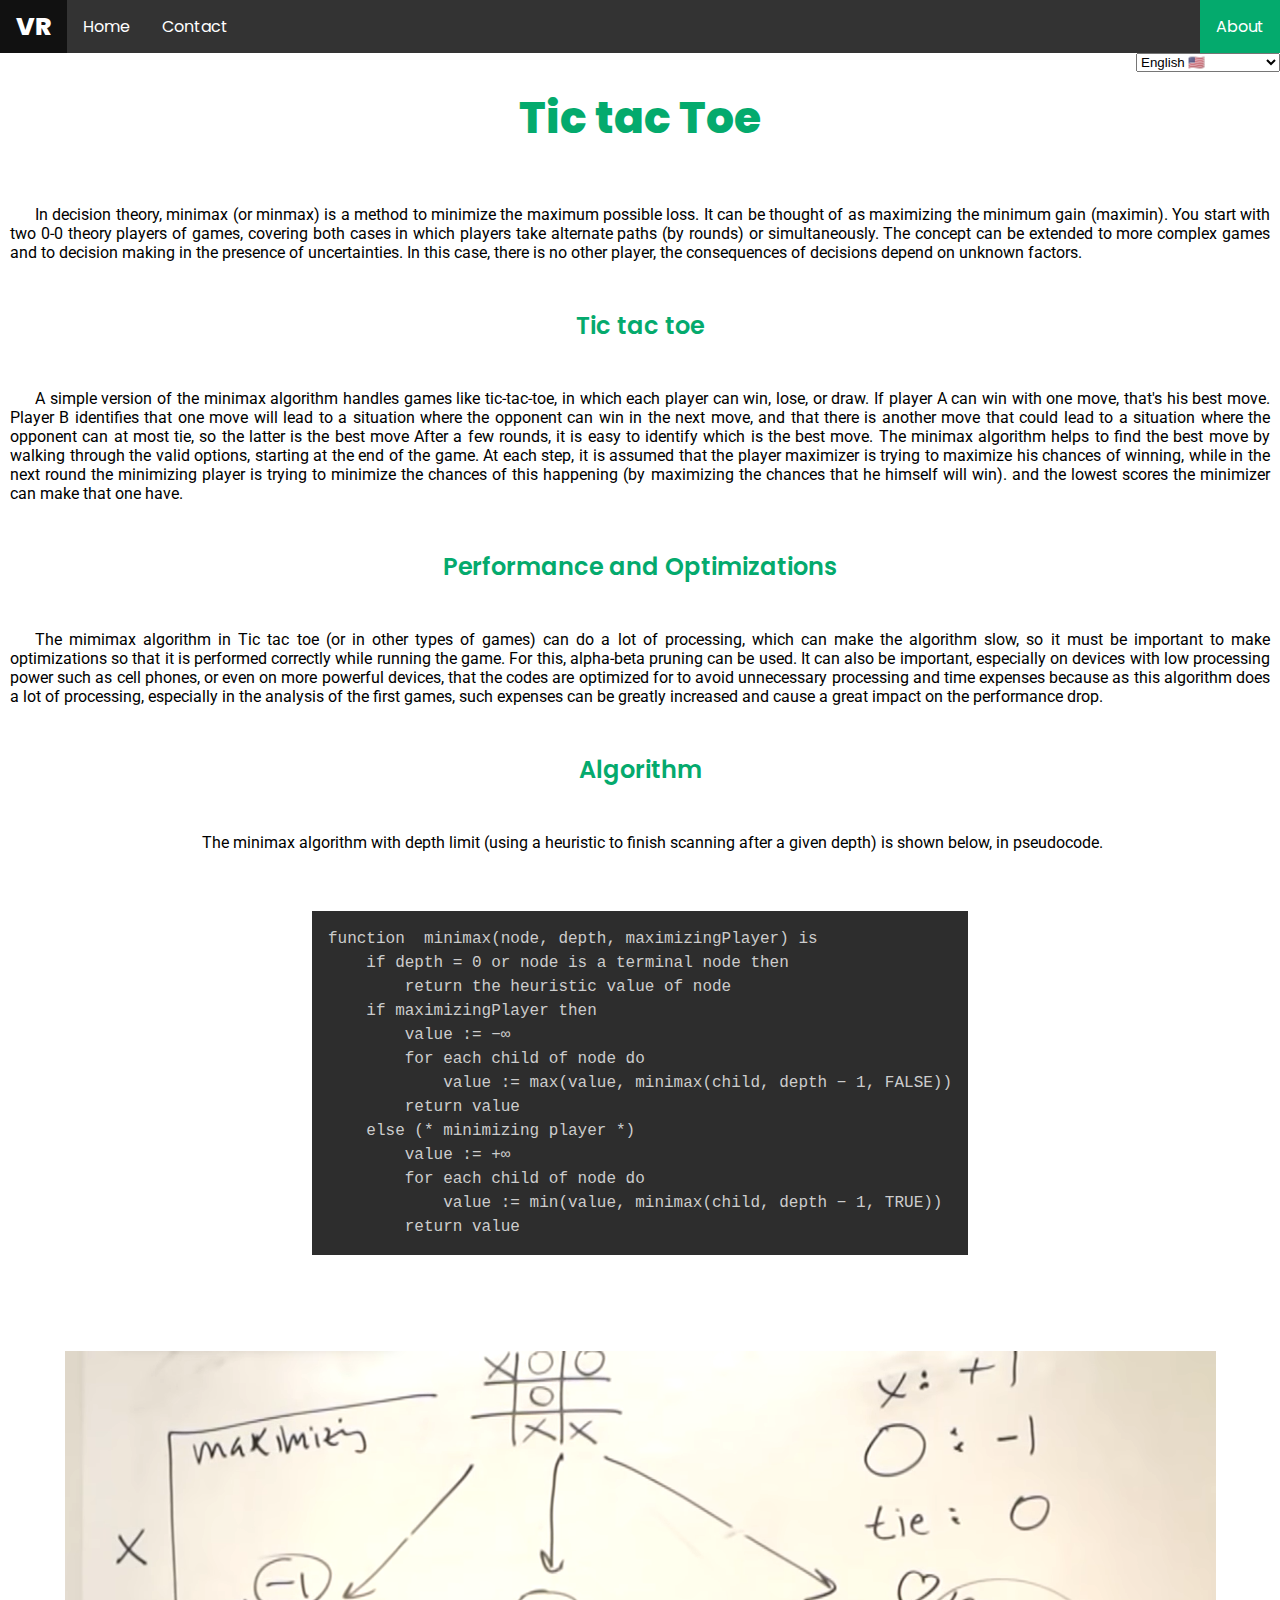
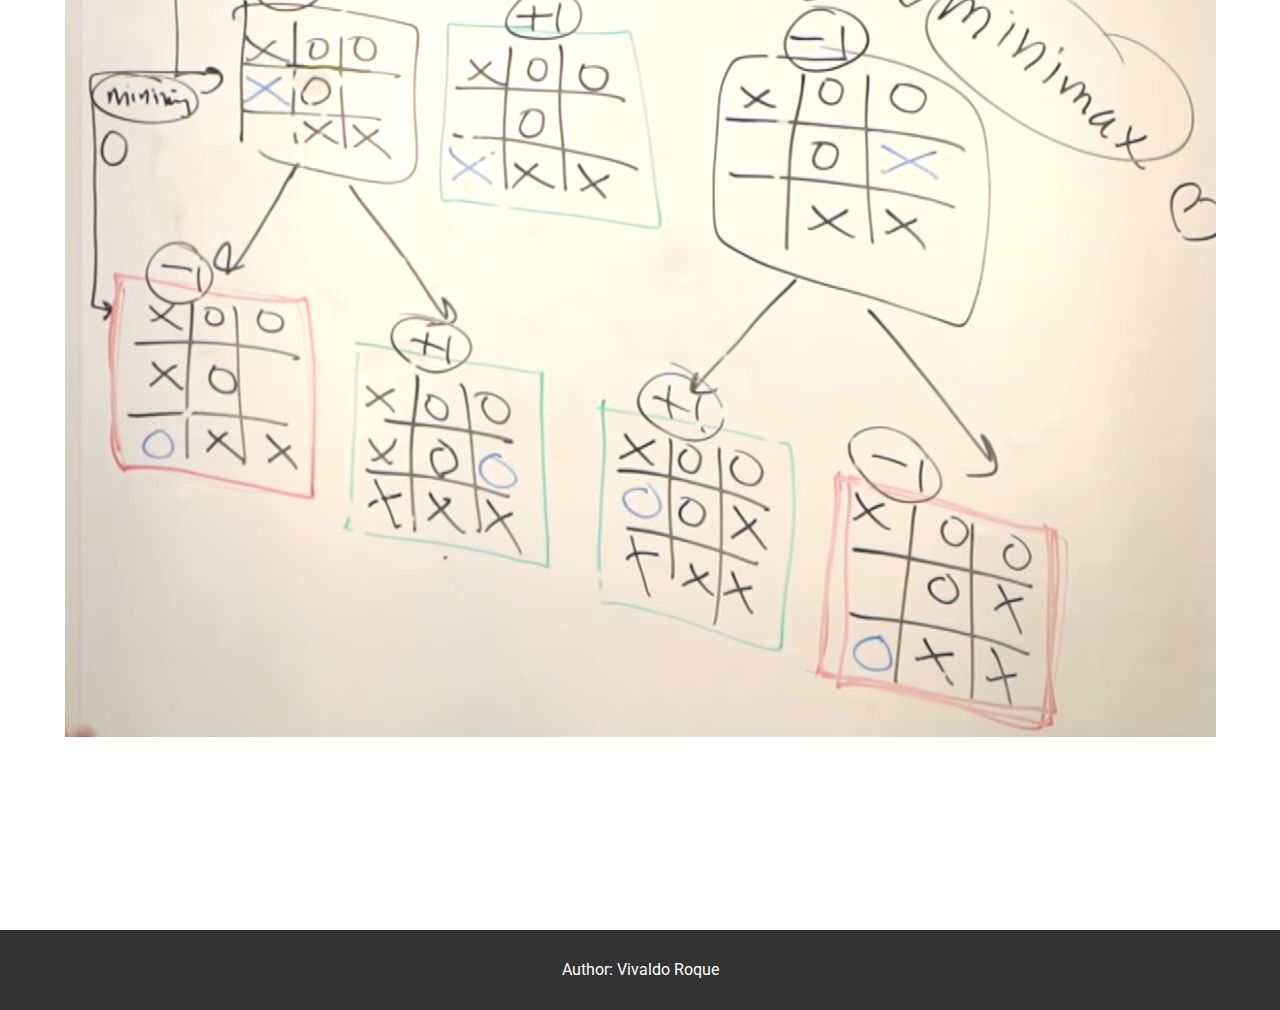
==== commit b940d7ff: "bugs fixes" ====
--- a/pages/about.html
+++ b/pages/about.html
@@ -25,8 +25,8 @@
 			<ul class="topnav">
 				<li><a href="../index.html" class="logo">VR</a></li>
 				<li id="home"><a id="home_text" href="../index.html"></a></li>
-                <li id="contact"><a id="contact_text" href="./pages/contact.html"></a></li>
-                <li id="about"><a id="about_text" href="./pages/about.html"></a></li>
+                <li id="contact"><a id="contact_text" href="./contact.html"></a></li>
+                <li id="about"><a id="about_text" href="./about.html"></a></li>
 			</ul>
 		</div>
 
@@ -38,7 +38,7 @@
                 <div id="install"></div>
             </div>
 
-			<h1 id="about_title_1"></h1>
+			<h1 id="about_title_1" style=" margin-top: 2rem;"></h1>
 			<p id="about_msg_1" class="text"></p>
 			<h2 id="about_title_2"></h2>
 			<p id="about_msg_2" class="text"></p>
@@ -59,10 +59,10 @@
 		</div>
 
 		<div>
-			<footer>
-				<p id="author"></p>
-			</footer>
-		</div>
+            <footer>
+                <p id="author">bla</p>
+            </footer>
+        </div>
 	</div>
 
 </body>
--- a/css/style.css
+++ b/css/style.css
@@ -180,7 +180,7 @@
     border-radius: 20px;
     border: 10px;
     border-color: var(--dark-green);
-    margin-top: 10px;
+    margin-top: 30px;
     margin-bottom: 10px;
     display: none;
 }
--- a/css/game.css
+++ b/css/game.css
@@ -127,7 +127,7 @@
     top: 0;
     left: 0;
     height: 320px;
-    width: 320px;    
+    width: 320px;
 }
 
 .parent {
@@ -191,6 +191,7 @@
     box-shadow: 0px 5px 10px rgba(0, 0, 0, .2);
     z-index: 9999;
     display: none;
+    flex-direction: column; align-items: center; align-content: center;
 }
 
 .popup_box h1 {
@@ -210,14 +211,17 @@
     justify-content: space-between;
 }
 
-.btns .btn1,
-.btns .btn2 {
+.btns #btn1,
+.btns #btn2,
+.btns #btn3,
+.btns #btn4,
+.btns #btn5 {
     background: var(--red);
     color: var(--white);
     font-size: 18px;
     border-radius: 5px;
     border: 1px solid var(--red);
-    padding: 10px 13px;
+    padding: 10px 10px;
     height: 50px;
     width: 50px;
     text-align: center;
@@ -227,19 +231,38 @@
     text-decoration: none;
 }
 
-.btns .btn2 {
+.btns #btn2 {
     margin-left: 20px;
     background: var(--blue);
     border: 1px solid var(--blue);
 }
 
-.btns .btn1:hover {
+.btns #btn3,
+.btns #btn4,
+.btns #btn5 {
+    padding: 5px 5px;
+    width: auto;
+    margin-left: 2px;
+    margin-right: 2px;
+}
+
+.btns #btn4 {
+    background: var(--blue);
+    border: 1px solid var(--blue);
+}
+
+.btns #btn1:hover,
+.btns #btn3:hover,
+.btns #btn5:hover {
     transition: .5s;
+    opacity: .8;
     background: var(--red);
 }
 
-.btns .btn2:hover {
+.btns #btn2:hover,
+.btns #btn4:hover {
     transition: .5s;
+    opacity: .8;
     background: var(--blue);
 }
 
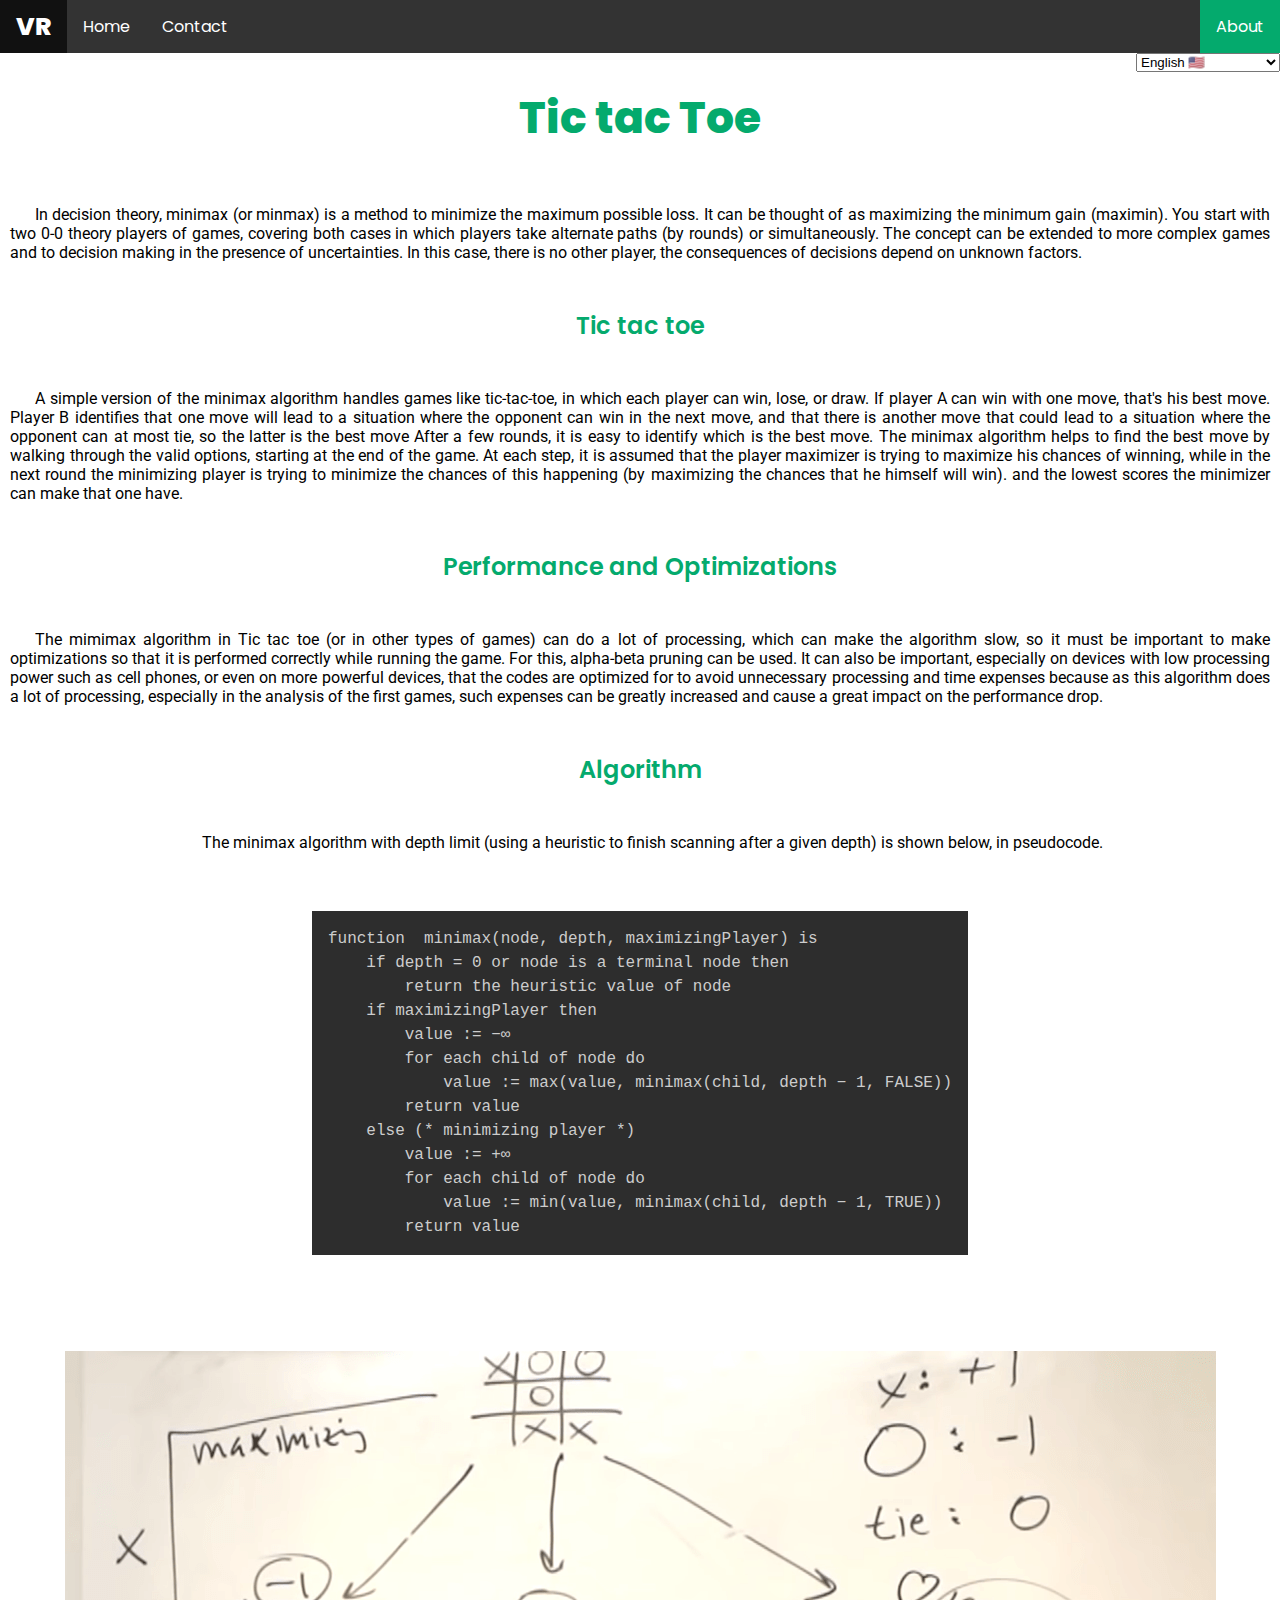
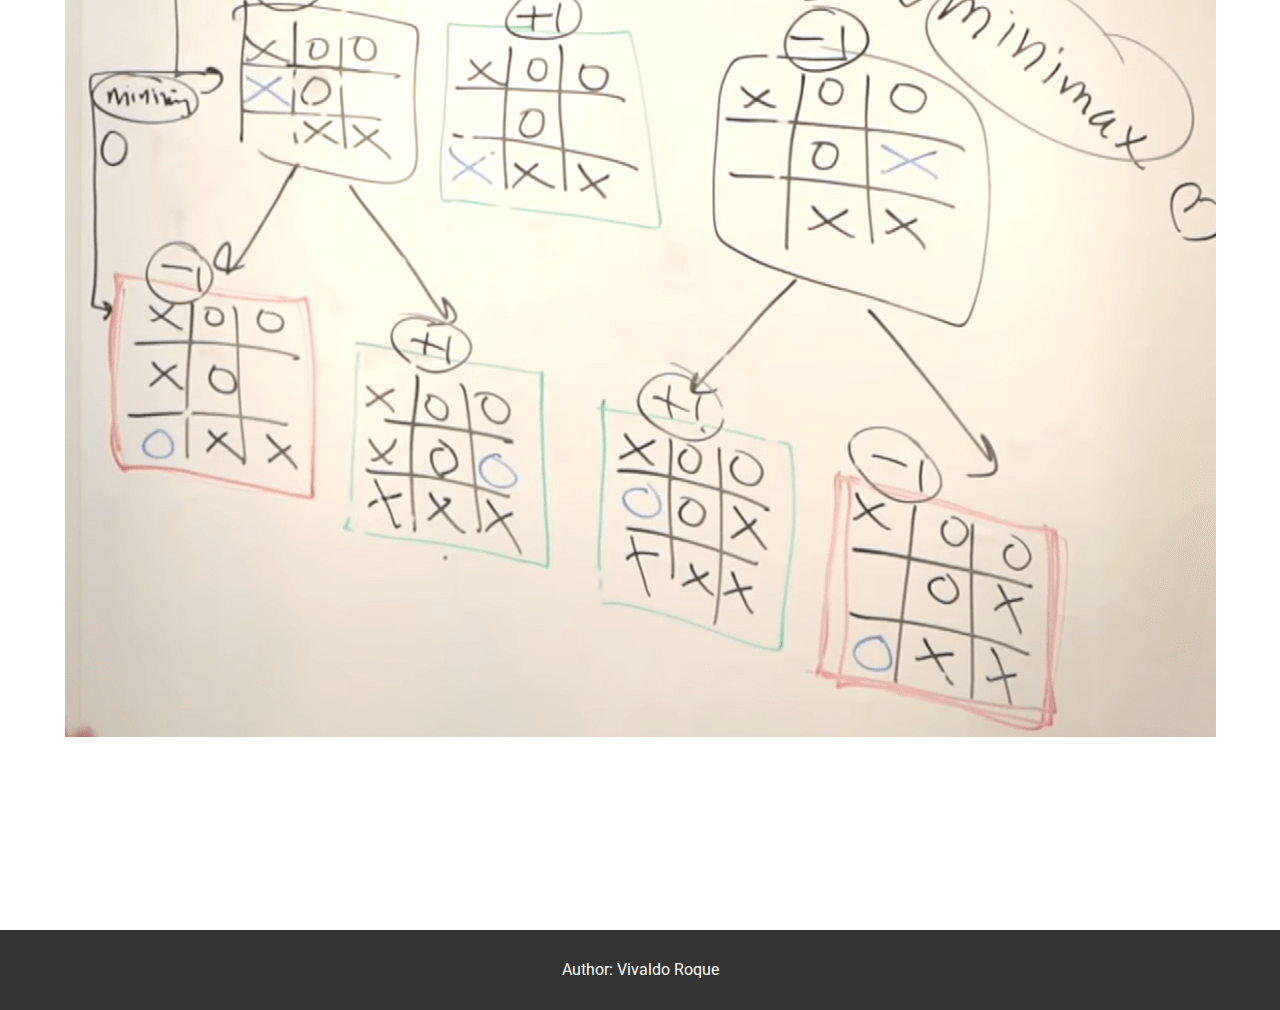
==== commit 5211ae48: "Fixed page loading" ====
--- a/pages/about.html
+++ b/pages/about.html
@@ -3,11 +3,13 @@
 
 <head>
 	<meta name="viewport" content="width=device-width, initial-scale=1.0">
+	<link rel="stylesheet" href="../css/loading.css">
 	<link rel="stylesheet" href="../css/style.css">
     <link rel="stylesheet" href="../css/game.css">
     <link rel="stylesheet" href="../css/social.css">
     <link rel="stylesheet" href="../css/mediaquery.css">
 	<link rel="stylesheet" href="../css/prism.css">
+	<script src="../js/loading.js"></script>
 	<script src="../js/jquery-3.6.0.min.js"></script>
 	<script src="../js/prism.js"></script>
 	<script src="../js/navigation.js"></script>
@@ -67,4 +69,6 @@
 
 </body>
 
+<div class="se-pre-con"></div>
+
 </html>--- a/css/loading.css
+++ b/css/loading.css
@@ -0,0 +1,14 @@
+/* Paste this css to your style sheet file or under head tag */
+/* This only works with JavaScript, 
+if it's not present, don't show loader */
+.no-js #loader { display: none;  }
+.js #loader { display: block; position: absolute; left: 100px; top: 0; }
+.se-pre-con {
+	position: fixed;
+	left: 0px;
+	top: 0px;
+	width: 100%;
+	height: 100%;
+	z-index: 9999;
+	background: /*url(../imgs/slidingbar.gif)*/ center no-repeat #fff;
+}